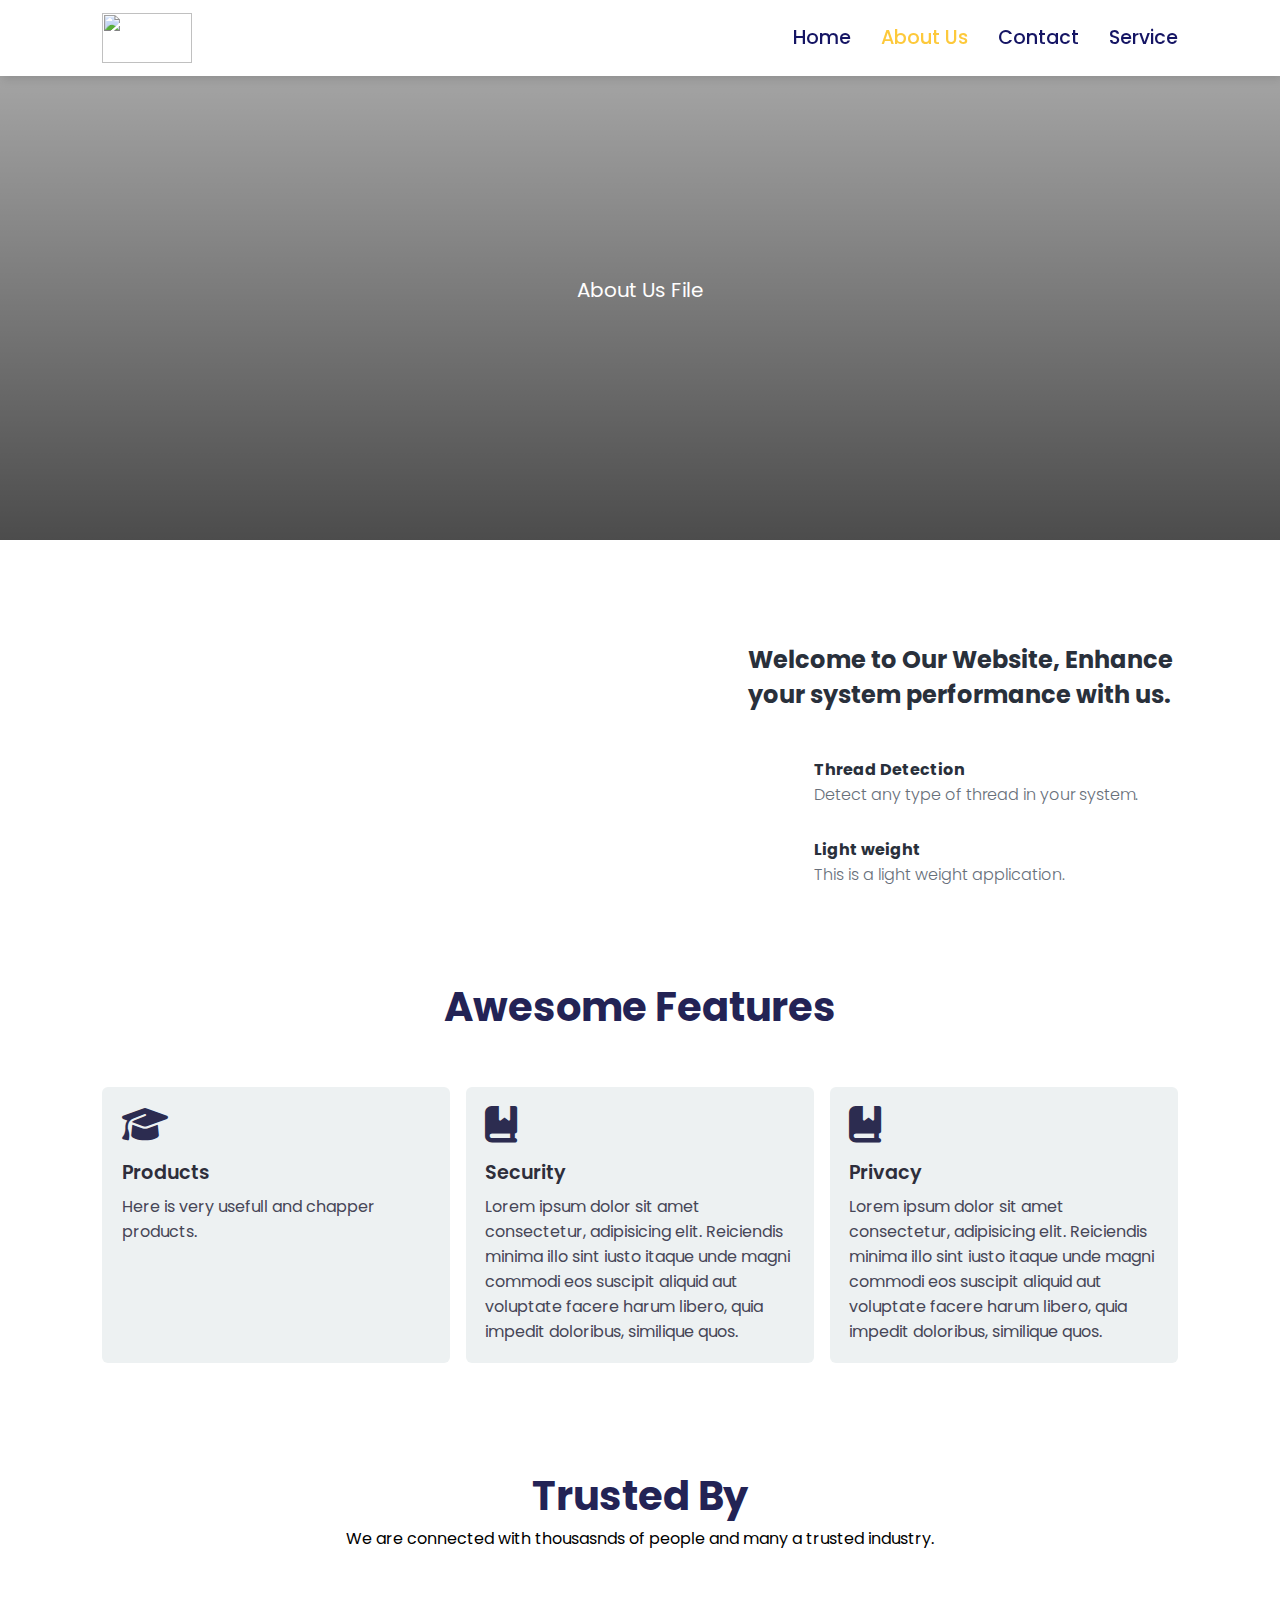
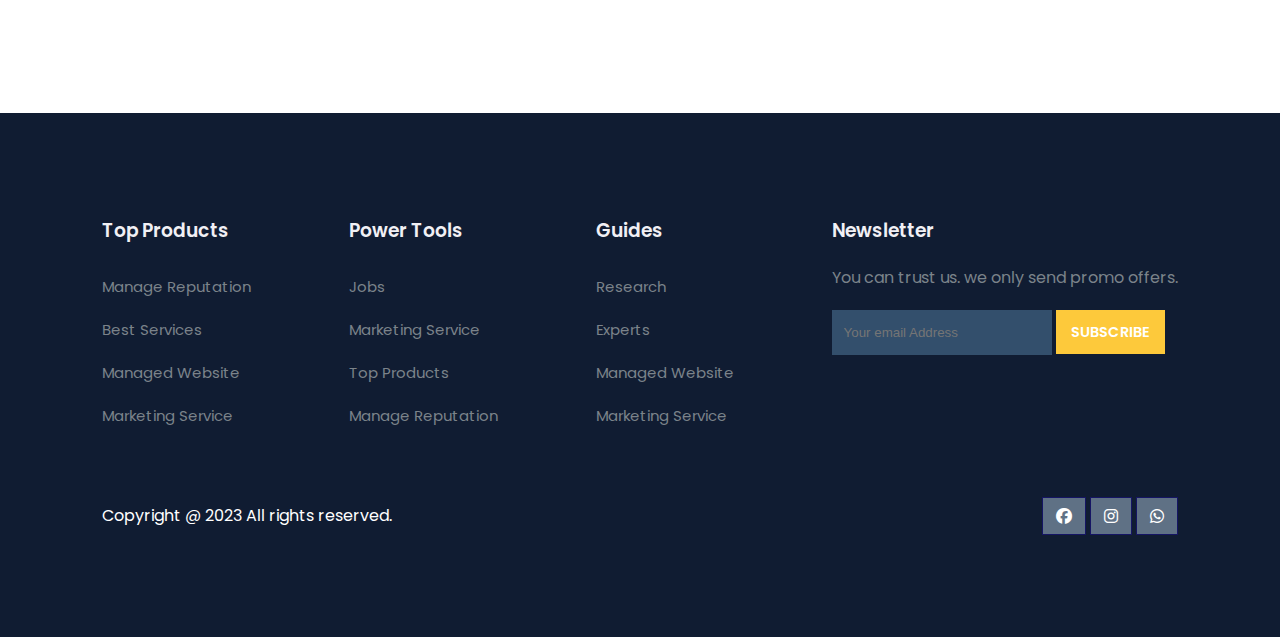
==== about.html @ 1febc12e "Add files via upload" ====
<!DOCTYPE html>
<html lang="en">

<head>
	<meta charset="UTF-8">
	<meta name="viewport" content="width=device-width, initial-scale=1.0">
	<title>About</title>

	<!-- font Awesome CDN link -->
	<link rel="stylesheet" href="https://cdnjs.cloudflare.com/ajax/libs/font-awesome/6.1.1/css/all.min.css" />

	<!-- External CSS -->
	<link rel="stylesheet" href="style.css">
	<link rel="stylesheet" href="about.css">

	<!-- JQuery CDN link -->
	<script src="https://code.jquery.com/jquery-3.6.0.min.js"
		integrity="sha256-/xUj+3OJU5yExlq6GSYGSHk7tPXikynS7ogEvDej/m4=" crossorigin="anonymous"></script>
</head>

<body>
	<!-- Navigation start -->
	<nav>
		<img src="img/threat2.jpg" class="logo" alt="">
		<!-- 
		<p ><strong class="Logo">Deepak
			<br>
			Dadhich</strong></p> -->

		<div class="navigation">
			<ul>
				<i id="menu-close" class="fas fa-times"></i>
				<li><a href="index.html">Home</a></li>
				<li><a href="about.html" class="active">About Us</a></li>
				<!-- <li><a href="blog.html">Blog</a></li> -->
				<!-- <li><a href="courses.html">Courses</a></li> -->
				<li><a href="contact.html">Contact</a></li>

				<li><a href="service.html">Service</a></li>

				<!-- <li><a href="https://surveyheart.com/form/648849513ee3114aebeefc35">Registration</a></li> -->

			</ul>

			<img src="img/menu.png" id="menu-btn" alt="">
		</div>
	</nav>
	<!-- Navigation ends -->


	<!-- Hero section starts from here -->
	<section id="first-section">
		<div id="about-home">
			<p>About Us File</p>
		</div>
		<!-- <div id="about-word">
			<p>hi i am kishan sharma</p>
		</div> -->

	</section>
	<!-- Hero section ends from here -->


	<!-- About section starts from here -->
	<section id="about-container">
		<div class="about-img">
			<img src="img/a.png" alt="">
		</div>
		<div class="about-text">
			<h2>
				Welcome to Our Website, Enhance your system performance with us.
			</h2>
			<!-- <p>
				You can start and finish one of these popular courses in under a day - for free! Check out the list
				below.. Take the course for free.
			</p> -->

			<div class="about-fe">
				<img src="img/fe1.png" alt="">
				<div class="fe-text">
					<h5>Thread Detection</h5>
					<p>
						Detect any type of thread in your system.
					</p>
				</div>
			</div>
			<div class="about-fe">
				<img src="img/fe2.png" alt="">
				<div class="fe-text">
					<h5>Light weight</h5>
					<p>
						This is a light weight application.
					</p>
				</div>
			</div>
		</div>
	</section>
	<!-- About section ends from here -->


	<!-- Features section starts from here -->
	<section id="features">
		<h1>Awesome Features</h1>
		<!-- <p>Replenish man have thing gathering lights yielding shall you</p> -->

		<div class="fea-base">
			<div class="fea-box">
				<i class="fas fa-graduation-cap"></i>
				<h3>Products</h3>
				<p>
					Here is very usefull and chapper products.
				</p>
			</div>

			<div class="fea-box">
				<i class="fa-solid fa-book-bookmark"></i>
				<h3>Security</h3>
				<p>
					Lorem ipsum dolor sit amet consectetur, adipisicing elit. Reiciendis minima illo sint iusto itaque unde magni commodi eos suscipit aliquid aut voluptate facere harum libero, quia impedit doloribus, similique quos.
				</p>
			</div>
			
			<div class="fea-box">
				<i class="fa-solid fa-book-bookmark"></i>
				<h3>Privacy</h3>
				<p>
					Lorem ipsum dolor sit amet consectetur, adipisicing elit. Reiciendis minima illo sint iusto itaque unde magni commodi eos suscipit aliquid aut voluptate facere harum libero, quia impedit doloribus, similique quos.
				</p>
			</div>

			<!-- <div class="fea-box">
				<i class="fas fa-award"></i>
				<h3>Global Certification</h3>
				<p>
					One make creepeth, man bearing theira firmament won't great heaven
				</p>
			</div> -->
		</div>
	</section>
	<!-- Features section ends from here -->


	<!-- Trust section starts from here -->
	<section id="trust">
		<h1>Trusted By</h1>
		<p>We are connected with thousasnds of people and many a trusted industry.</p>
		<div class="trust-img">
			<img src="img/trust (1).png" alt="">
			<img src="img/trust (2).png" alt="">
			<img src="img/trust (3).png" alt="">
			<img src="img/trust (4).png" alt="">
			<img src="img/trust (5).png" alt="">
			<img src="img/trust (6).png" alt="">
		</div>
	</section>
	<!-- Trust section ends from here -->


	<!-- Footer section starts from here -->
	<footer>
		<div class="footer-col">
			<h3>Top Products</h3>
			<li>Manage Reputation</li>
			<li>Best Services</li>
			<li>Managed Website</li>
			<li>Marketing Service</li>
		</div>

		<div class="footer-col">
			<h3>Power Tools</h3>
			<li>Jobs</li>
			<li>Marketing Service</li>
			<li>Top Products</li>
			<li>Manage Reputation</li>
		</div>

		<!-- <div class="footer-col">
			<h3>Power Tools</h3>
			<li>Managed Website</li>
			<li>Manage Reputation</li>
			<li>Top Products</li>
			<li>Marketing Service</li>
		</div> -->

		<div class="footer-col">
			<h3>Guides</h3>
			<li>Research</li>
			<li>Experts</li>
			<li>Managed Website</li>
			<li>Marketing Service</li>
		</div>

		<div class="footer-col">
			<h3>Newsletter</h3>
			<p>You can trust us. we only send promo offers.</p>

			<div class="subscribe">
				<input type="email" placeholder="Your email Address">
				<a href="#" class="yellow">SUBSCRIBE</a>
			</div>
		</div>

		<div class="copyright">
			<p>
				Copyright @ 2023 All rights reserved.
			</p>
			<div class="pro-links">
				<i class="fab fa-facebook"><a href="https://www.facebook.com/profile.php?id=100095024605093"></a></i>
				<i class="fab fa-instagram"><a
						href="https://instagram.com/mr._deepak_dadhich?igshid=MzNINGNkZWQ4Mg=="></a></i>
				<i class="fab fa-whatsapp"><a href="https://whatsapp.com/dl/"></a></i>
			</div>
		</div>
	</footer>
	<!-- Footer section ends from here -->

	<script>
		// Show menu links on burger click
		$('#menu-btn').click(function () {
			$('nav .navigation ul').addClass('active')
		});

		// Hide navbar on click function
		$('#menu-close').click(function () {
			$('nav .navigation ul').removeClass('active')
		});
	</script>
</body>

</html>
---- style.css ----
@import url('https://fonts.googleapis.com/css2?family=Inter:wght@100;200;300;400;500&family=Poppins:ital,wght@0,100;0,200;0,300;0,400;0,500;0,600;0,700;0,800;0,900;1,700;1,800;1,900&display=swap');

* {
	margin: 0;
	padding: 0;
	box-sizing: border-box;
}

body {
	font-family: 'Poppins', sans-serif;
}

h1 {
	font-size: 2.5rem;
	font-weight: 700;
	color: rgb(35, 35, 85);
}

span {
	font-size: .9rem;
}

h6 {
	font-size: 1.1rem;
	color: rgb(24, 24, 49);
}


/*------------- Navigation style start ------------*/
nav {
	position: fixed;
	width: 100%;

	background-color: rgb(255, 255, 255);

	/* background: linear-gradient(to left, red, blue, purple, white, black); */

	display: flex;
	justify-content: space-between;
	align-items: center;
	padding: 1vw 8vw;
	box-shadow: 2px 2px 10px rgba(0, 0, 0, 0.15);
	z-index: 1;
}

nav .logo {
	width: 90px;
	height: 50px;
	cursor: pointer;
	color: red;
}

nav .navigation {
	display: flex;
}

#menu-btn {
	width: 30px;
	height: 30px;
	display: none;
}

#menu-close {
	display: none;
}

nav .navigation ul {
	display: flex;
	justify-content: flex-end;
	align-items: center;
}

nav .navigation ul li {
	list-style: none;
	margin-left: 30px;
}

nav .navigation ul li a {
	text-decoration: none;
	color: rgb(21, 21, 100);
	font-size: 1.2rem;
	font-weight: 500;
	transition: 0.3s ease;
}

nav .navigation ul li a.active,
nav .navigation ul li a:hover {
	color: #FDC93B;

}

/*------------- Navigation style end ------------*/



/*------------- Hero section styling start --------------*/
#home {
	background-image: linear-gradient(rgba(9, 5, 54, 0.3), rgba(5, 4, 46, 0.7)), url("img/threat5.jpg");
	width: 100%;
	height: 100vh;
	background-size: cover;
	background-position: center center;
	display: flex;
	flex-direction: column;
	justify-content: center;
	align-items: center;
	text-align: center;
	padding-top: 40px;
}

#home h2 {
	color: #fff;
	font-size: 2.2rem;
	letter-spacing: 1px;
}

#home p {
	width: 50%;
	color: #fff;
	font-size: 0.9rem;
	line-height: 25px;
}

#home .btn {
	margin-top: 30px;
}

#home a {
	text-decoration: none;
	font-size: 0.9rem;
	padding: 13px 35px;
	background-color: #fff;
	font-weight: 600;
	border-radius: 5px;
}

#home a.blue {
	color: #fff;
	background: rgb(21, 21, 100);
	transition: 0.3s ease;
}

#home a.blue:hover {
	color: rgb(21, 21, 100);
	background: #fff;
}

#home a.yellow {
	color: #fff;
	background: #fdc938;
	transition: 0.3s ease;
}

#home a.yellow:hover {
	color: rgb(21, 21, 100);
	background: #fff;
}

/*------------- Hero section styling end --------------*/


/*------------- Features section styling start -------------*/
#features {
	padding: 5vw 8vw 0 8vw;
	text-align: center;
}

#features .fea-base {
	display: grid;
	grid-template-columns: repeat(auto-fit, minmax(320px, 1fr));
	grid-gap: 1rem;
	margin-top: 50px;
}

#features .fea-box {
	background: #edf1f2;
	text-align: start;
	padding: 1.2rem;
	border-radius: 6px;
}

#features .fea-box i {
	font-size: 2.3rem;
	color: rgb(44, 44, 80);
}

#features .fea-box h3 {
	font-size: 1.2rem;
	font-weight: 600;
	color: rgb(46, 46, 59);
	padding: 13px 0 7px 0;
}

#features .fea-box p {
	font-size: 1rem;
	font-weight: 400;
	color: rgb(70, 70, 87);
}

/*------------- Features section styling end -------------*/


/*------------- Courses section styling start ------------*/
#course {
	padding: 8vw 8vw 2vw 8vw;
	text-align: center;
}

#course .course-box {
	display: grid;
	grid-template-columns: repeat(auto-fit, minmax(320px, 1fr));
	grid-gap: 1rem;
	margin-top: 50px;
}

#course .courses {
	text-align: start;
	background: #edf1f2;
	height: 100%;
	/* position: relative; */
	/* display: flex; */
}

#course .courses img {
	width: 100%;
	height: 50%;
	background-size: cover;
	background-position: center;
}

#course .courses .details {
	padding: 10px 10px 0 10px;
}

#course .courses .details i {
	color: #fdc93b;
	font-size: .9rem;
}

#course .courses .cost {
	background-color: rgb(74, 74, 136);
	color: #fff;
	line-height: 70px;
	width: 70px;
	height: 70px;
	text-align: center;
	border-radius: 50%;
	position: absolute;
	right: 15px;
	bottom: 100px;
}

/*------------- Courses section styling end ------------*/


/*------------- Registration section styling start ----------*/
/* #registration {
	padding: 6vw 8vw 6vw 8vw;
	background-image: linear-gradient(rgba(99, 112, 168, 0.5), rgba(81, 91, 233, 0.5)), url("img/signup.jpg");
	width: 100%;
	height: 100%;
	background-size: cover;
	background-position: center;
	display: flex;
	justify-content: space-between;
	align-items: center;
}

#registration .reminder,
#registration .reminder h1 {
	color: #fff;
}

#registration .reminder .time {
	display: flex;
	margin-top: 40px;
}

#registration .reminder .time .date {
	text-align: center;
	padding: 13px 33px;
	background: rgba(255, 255, 255, 0.25);
	backdrop-filter: blur(4px);
	box-shadow: 0 8px 32px 0 rgba(31, 38, 135, 0.37);
	border-radius: 10px;
	margin: 0 5px 10px 5px;
	border: 1px solid rgba(255, 255, 255, 0.18);
	font-size: 1.1rem;
	font-weight: 600;
}

#registration .form {
	background: #fff;
	border-radius: 8px;
	display: flex;
	flex-direction: column;
	padding: 40px;
	box-shadow: 0 8px 32px 0 rgba(31, 38, 135, 0.37);
}

#registration .form input {
	margin: 15px 0;
	padding: 15px 10px;
	border: 1px solid rgb(84, 40, 241);
	outline: none;
}

#registration .form input::placeholder {
	color: #413c3c;
	font-weight: 500;
	font-size: 0.9rem;
}

#registration .form .btn {
	margin-top: 20px;
}

#registration .form a.yellow {
	text-decoration: none;
	font-size: 0.9rem;
	padding: 13px 35px;
	background-color: #fff;
	font-weight: 600;
	border-radius: 5px;
	color: #fff;
	background: #fdc938;
	transition: 0.3s ease;
}

#registration .form a.yellow:hover {
	color: rgb(21, 21, 100);
	background: #fff;
} */

/*------------- Registration section styling end ----------*/



/*------------- Experts section styling starts ----------*/
#experts {
	padding: 8vw 8vw 8vw 8vw;
	text-align: center;
}

#experts .expert-box {
	display: grid;
	grid-template-columns: repeat(auto-fit, minmax(250px, 1fr));
	grid-gap: 1rem;
	margin-top: 50px;
}

#experts .expert-box .profile {
	background: #fafaf1;
	padding: 30px 10px;
	box-shadow: rgba(17, 17, 26, 0.05) 0px 1px 0px, rgba(17, 17, 26, 0.1) 0px 0px 8px;
}

#experts .expert-box .profile img {
	height: 100px;
	width: 100px;

}

#experts .expert-box .profile:hover {
	box-shadow: rgba(0, 0, 0, 0.1) 0px 10px 50px;
}

.pro-links {
	margin-top: 10px;
}

.pro-links i {
	padding: 10px 13px;
	border: 1px solid rgb(21, 21, 100);
	cursor: pointer;
	transition: 0.3s ease;
}

.pro-links i:hover {
	background: rgb(21, 21, 100);
	color: #fff;
}

/* #kuta{
	
} */
/*------------- Experts section styling ends ----------*/



/*------------- Footer section styling starts ------------*/
footer {
	padding: 8vw;
	background-color: #101c32;
	display: flex;
	justify-content: space-between;
	align-items: flex-start;
	flex-wrap: wrap;
}

footer .footer-col {
	padding-bottom: 40px;
}

footer h3 {
	color: rgb(241, 240, 245);
	font-weight: 600;
	padding-bottom: 20px;
}

footer li {
	list-style: none;
	color: #7b838a;
	padding: 10px 0;
	font-size: 15px;
	cursor: pointer;
	transition: 0.3s ease;
}

footer li:hover {
	color: rgb(241, 240, 245);
}

footer p {
	color: #7b838a;
}

footer .subscribe {
	margin-top: 20px;
}

footer input {
	width: 220px;
	padding: 15px 12px;
	background: #334F6C;
	border: none;
	outline: none;
	color: #fff;
}

footer .subscribe a {
	text-decoration: none;
	font-size: 0.9rem;
	padding: 12px 15px;
	background-color: #fff;
	font-weight: 600;
}

footer .subscribe a.yellow {
	color: #fff;
	background: #fdc93b;
	transition: 0.3s ease;
}

footer .subscribe a.yellow:hover {
	color: rgb(21, 21, 100);
	background: #fff;
}

footer .copyright {
	margin-top: 20px;
	width: 100%;
	display: flex;
	justify-content: space-between;
	align-items: center;
	flex-wrap: wrap;
}

footer .copyright p,
footer .copyright p>a {
	color: #fff;
	text-decoration: none;
}

footer .copyright .pro-links {
	margin-top: 0px;
}

footer .copyright .pro-links i {
	background-color: #5f7185;
	color: #fff;
}

footer .copyright .pro-links i:hover {
	background: #fdc93b;
	color: #2c2c2c;
}

/*------------- Footer section styling ends ------------*/



/*---------------------------------------------------------*/
/*-------------------- Ipad screen styling ----------------*/
/*---------------------------------------------------------*/
@media screen and (max-width: 789px) {
	nav {
		padding: 15px 20px;
	}

	nav img {
		width: 130px;
	}

	#menu-btn {
		display: initial;
		cursor: pointer;
	}

	#menu-close {
		display: initial;
		font-size: 1.6rem;
		color: #fff;
		padding: 30px 0 20px 20px;
		cursor: pointer;
	}

	nav .navigation ul {
		position: absolute;
		top: 0;
		right: -220px;
		display: flex;
		flex-direction: column;
		justify-content: flex-start;
		align-items: flex-start;
		width: 220px;
		height: 100vh;
		background: rgba(17, 20, 104, 0.45);
		backdrop-filter: blur(4.5px);
		border: 1px solid rgba(255, 255, 255, 0.18);
		transition: 0.3s ease-in;
	}

	nav .navigation ul.active {
		right: 0;
	}

	nav .navigation ul li {
		padding: 20px 0 20px 40px;
		margin-left: 0;
	}

	nav .navigation ul li a {
		color: #fff;
	}

	#home {
		padding: 0px;
	}

	#home p {
		width: 90%;
	}

	#features {
		padding: 8vw 4vw 0 4vw;
	}

	#course {
		padding: 8vw 4vw 8vw 4vw;
	}

	#registration {
		padding: 6vw 4vw 6vw 4vw;
		gap: 2.2rem;
	}

	#registration .reminder .time {
		display: flex;
		justify-content: space-between;
		flex-wrap: wrap;
		margin-top: 40px;
	}

	#experts {
		padding: 8vw 4vw 6vw 4vw;
	}

	footer .copyright .pro-links {
		margin-top: 20px;
	}
}


@media screen and (max-width: 475px) {
	#registration {
		flex-direction: column;
	}

	.reminder p,
	.reminder h1 {
		text-align: center;
	}

	.reminder h1 {
		font-size: 1.8rem;
	}

	#registration .reminder .time {
		justify-content: space-evenly;
		margin-top: 20px;
	}
}
---- about.css ----
#about-home {
	background-image: linear-gradient(rgba(0, 0, 0, 0.3), rgba(0, 0, 0, 0.7)), url("img/threat1.jpg");
	/* background-image: url("img/back1.jpg"); */
	width: 100%;
	height: 60vh;
	background-size: cover;
	background-position: center center;
	display: flex;
	flex-direction: column;
	justify-content: center;
	align-items: center;
	text-align: center;
	padding-top: 40px;
}

#about-home{
	color: #fffefe;
}
#about-home p{
	color: #fffefe;
	font-size: 20px;
}

#about-home h2 {
	color: #fffefe;
	font-size: 2.2rem;
	letter-spacing: 1px;
}

#about-container {
	display: flex;
	align-items: center;
	padding: 8vw 8vw 2vw 8vw;
}

#about-container .about-img {
	width: 60%;
	padding-right: 60px;
}

#about-container .about-img img {
	width: 100%;
}

#about-container .about-text {
	width: 40%;
}

#about-container .about-text h2 {
	color: #29303B;
	padding-bottom: 15px;
}

#about-container .about-text p {
	color: #686F7A;
	font-weight: 300;
}

#about-container .about-text .about-fe {
	display: flex;
	justify-content: space-between;
	align-items: flex-start;
	margin-top: 30px;
}

#about-container .about-text .about-fe img {
	width: 50px;
	background-size: cover;
	background-position: center;
	margin-right: 20px;
}

#about-container .about-text .about-fe .fe-text {
	width: 90%;
}

#about-container .about-text .about-fe .fe-text h5 {
	font-size: 16px;
	color: #29303B;
}



/*------------------- Trust section starts from here ---------------*/
#trust {
	text-align: center;
	padding: 8vw;
}

#trust .trust-img {
	margin-top: 60px;
	display: flex;
	justify-content: space-between;
}

#trust .trust-img img {
	width: 90px;
	height: auto;
}

/*------------------- Trust section ends from here ---------------*/




/*------------------------------------------------------------------*/
/*------------------- Tablet screen starts from here ---------------*/
/*------------------------------------------------------------------*/
@media screen and (max-width: 768px) {
	#about-container {
		padding: 8vw 4vw 2vw 4vw;
	}

	#about-container .about-img {
		padding-right: 30px;
	}

	#trust .trust-img img {
		width: 50px;
		height: auto;
	}
}


/*------------------------------------------------------------------*/
/*------------------- Smartphone screen starts from here ---------------*/
/*------------------------------------------------------------------*/
@media screen and (max-width: 475px) {
	#about-container {
		flex-direction: column-reverse;
	}

	#about-container .about-img {
		width: 100%;
		padding: 0;
	}

	#about-container .about-text {
		width: 100%;
		padding-bottom: 20px;
	}

	#trust .trust-img {
		margin-top: 40px;
		flex-wrap: wrap;
	}

	#trust .trust-img img {
		width: 60px;
		margin: 10px 15px;
		height: auto;
	}
}
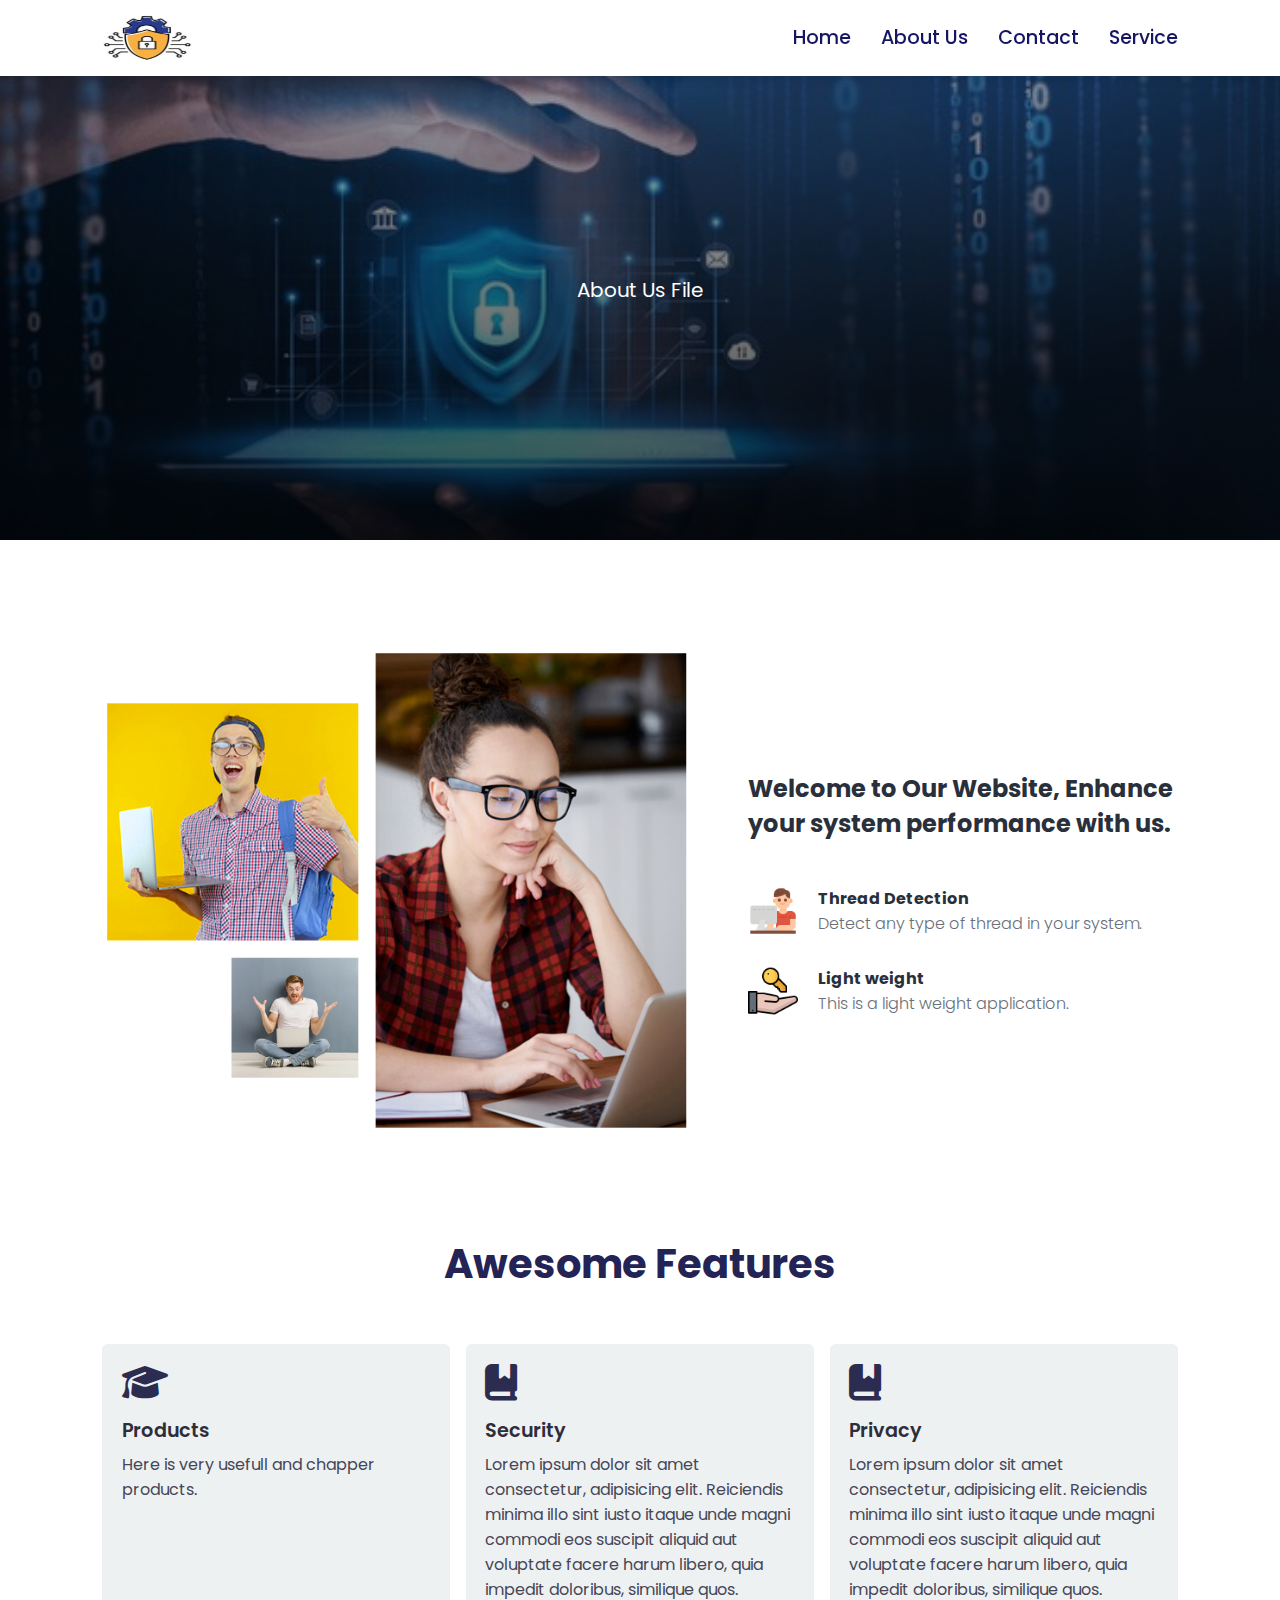
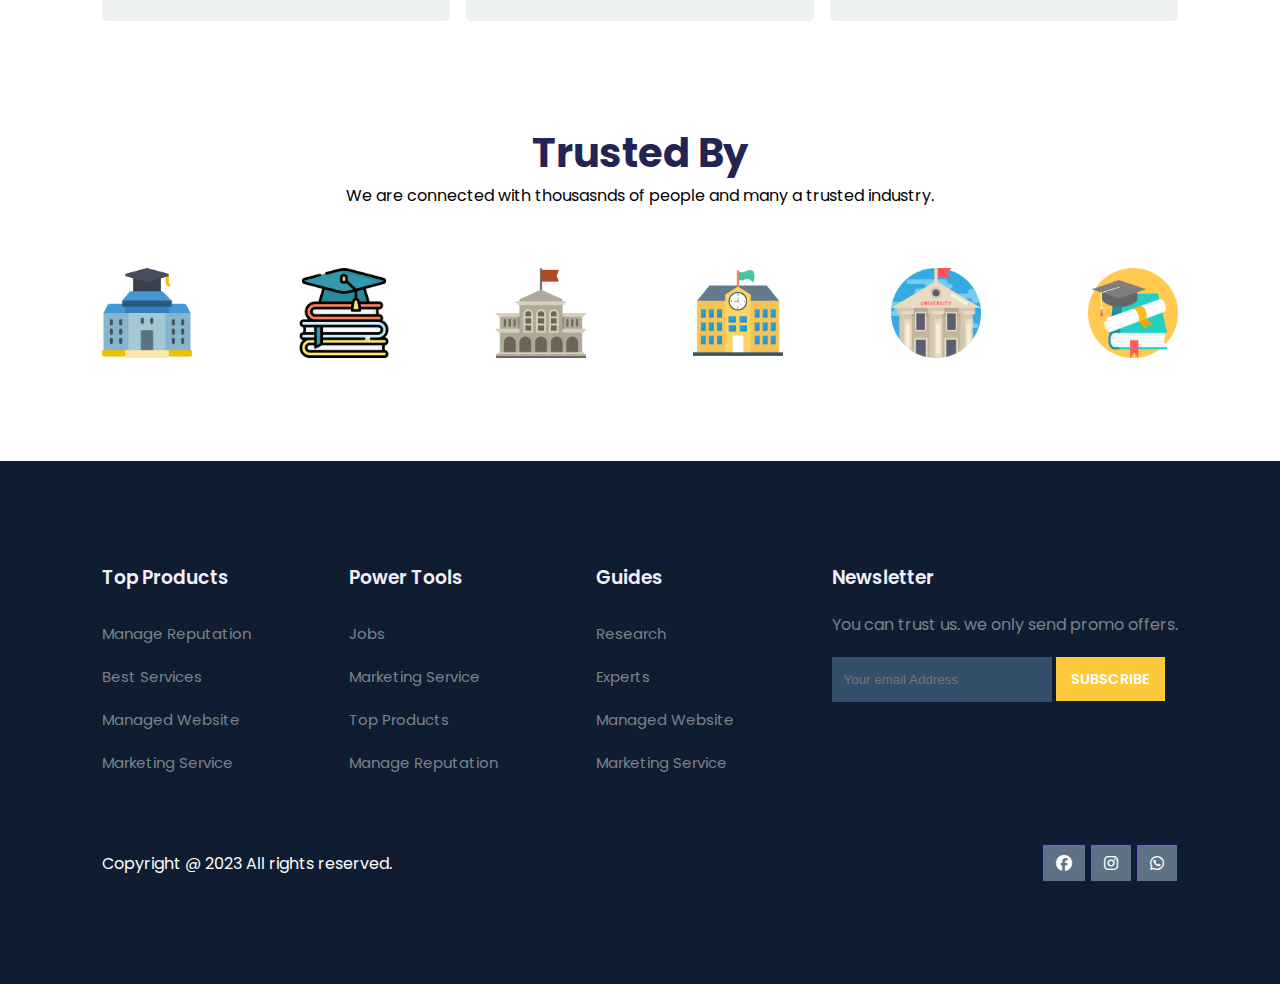
==== commit 7f455326: "Update about.html" ====
--- a/about.html
+++ b/about.html
@@ -31,7 +31,7 @@
 			<ul>
 				<i id="menu-close" class="fas fa-times"></i>
 				<li><a href="index.html">Home</a></li>
-				<li><a href="about.html" class="active">About Us</a></li>
+				<li><a href="about.html">About Us</a></li>
 				<!-- <li><a href="blog.html">Blog</a></li> -->
 				<!-- <li><a href="courses.html">Courses</a></li> -->
 				<li><a href="contact.html">Contact</a></li>
@@ -227,4 +227,4 @@
 	</script>
 </body>
 
-</html>+</html>
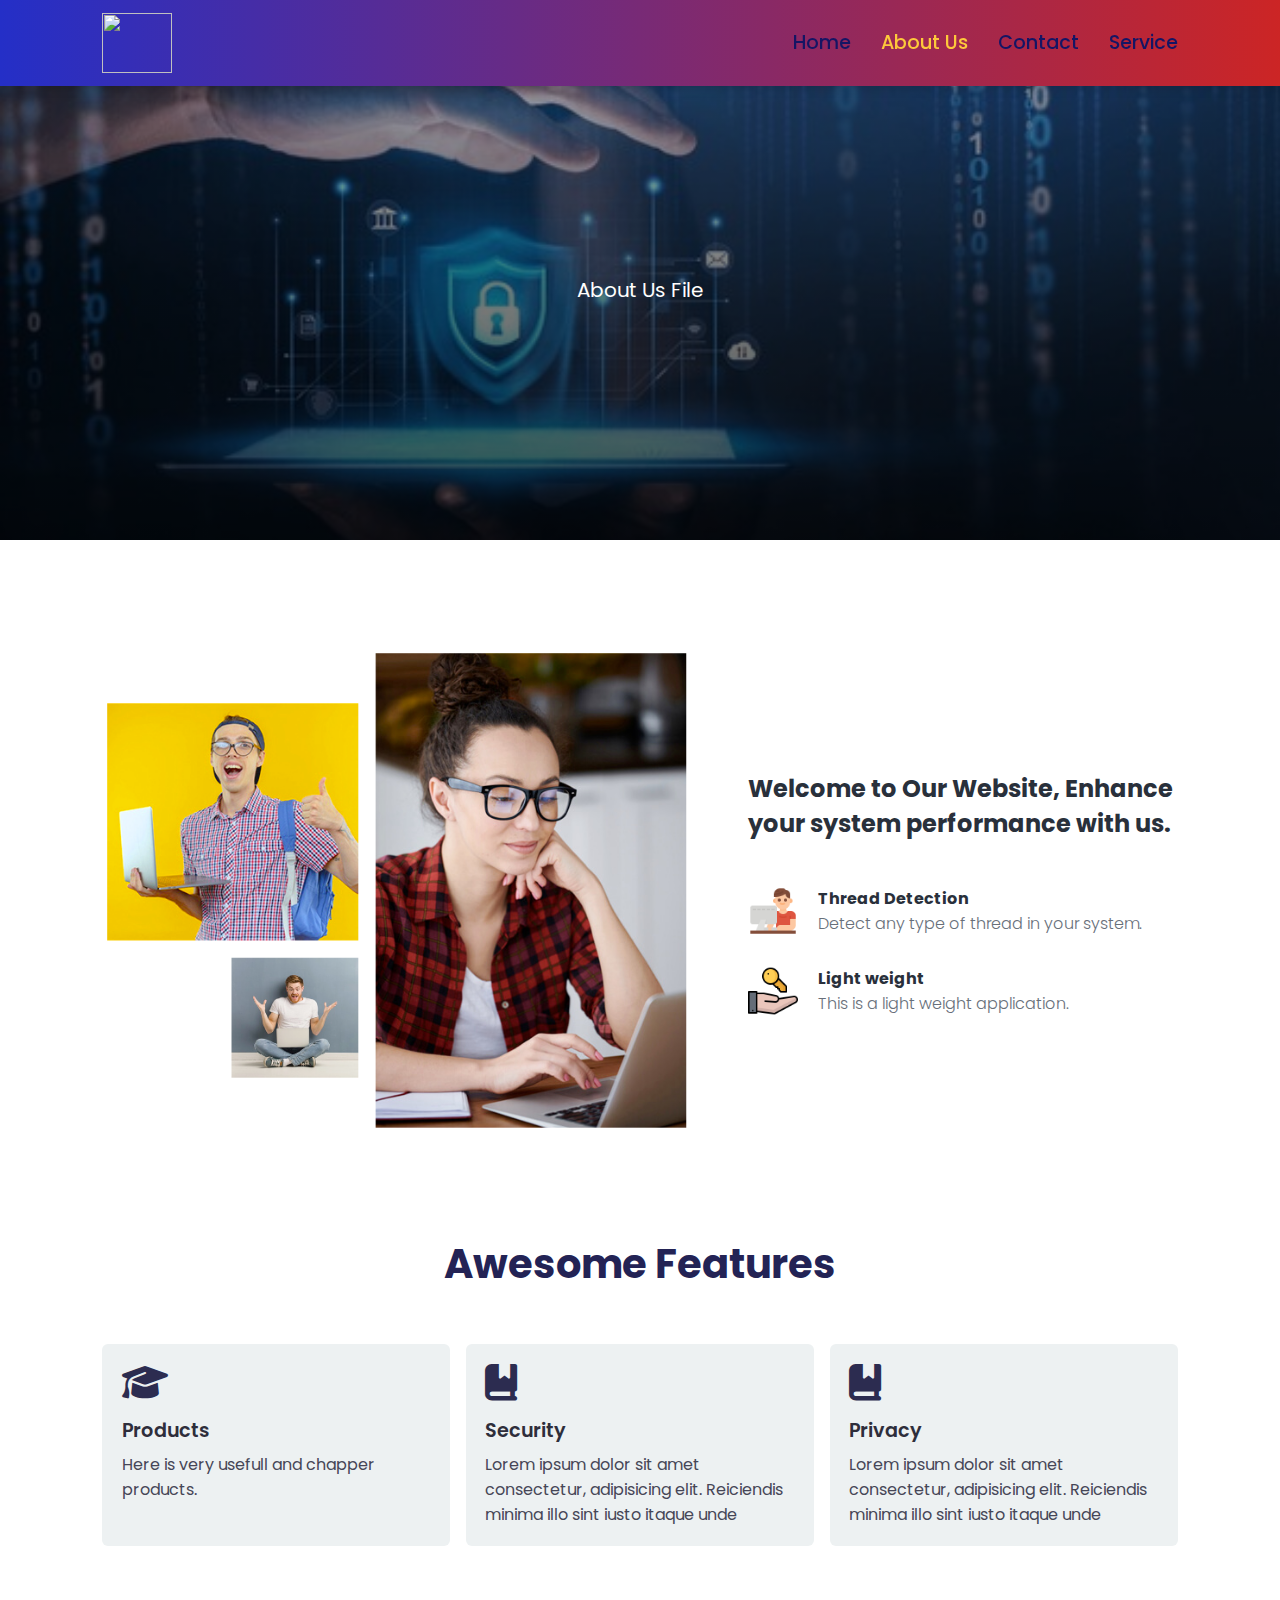
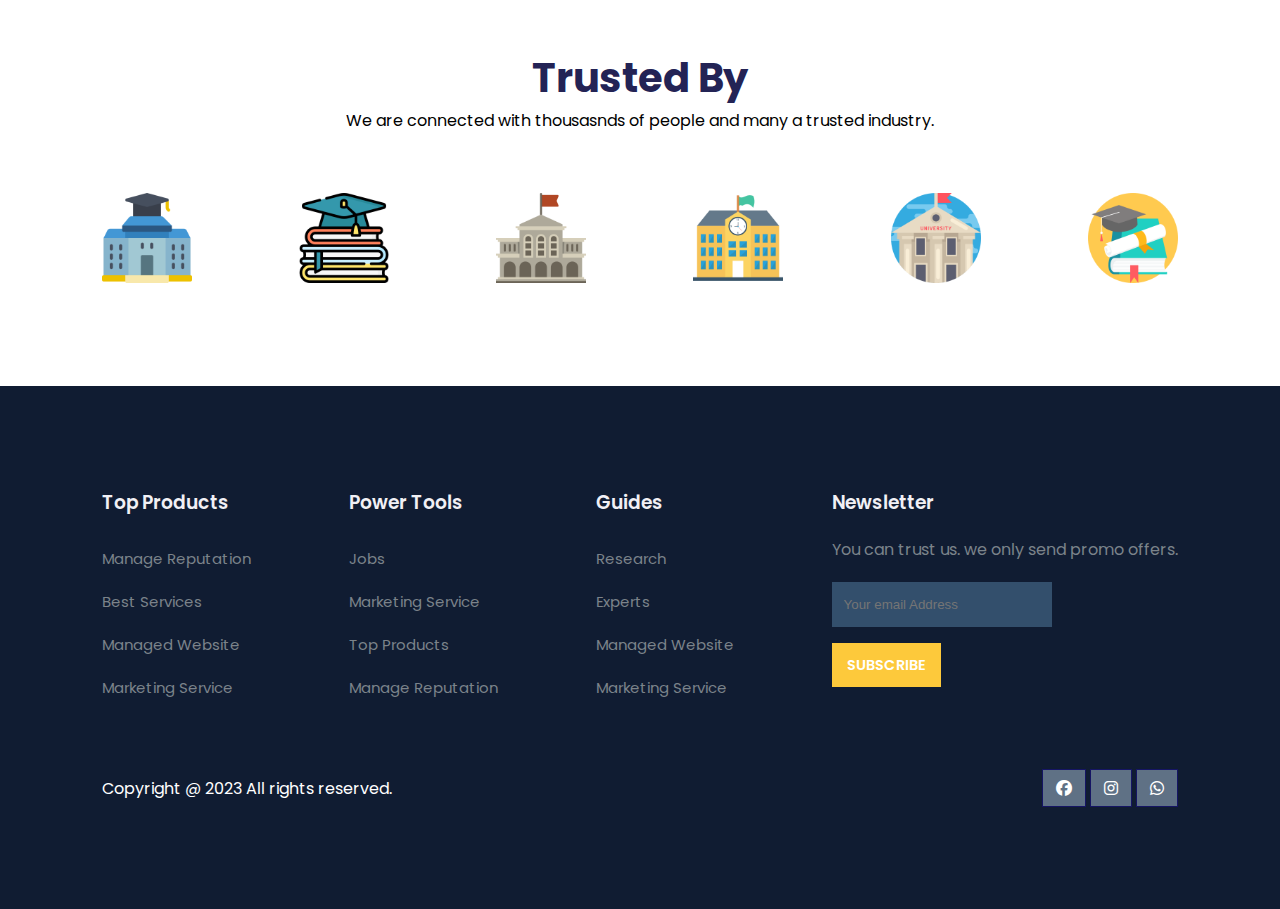
==== commit bbd69204: "Update about.html" ====
--- a/about.html
+++ b/about.html
@@ -21,27 +21,20 @@
 <body>
 	<!-- Navigation start -->
 	<nav>
-		<img src="img/threat2.jpg" class="logo" alt="">
+		<img src="img/threat2.png" class="logo" alt="">
 		<!-- 
-		<p ><strong class="Logo">Deepak
+		<p ><strong class="Logo">kishan
 			<br>
-			Dadhich</strong></p> -->
+			sharma</strong></p> -->
 
 		<div class="navigation">
 			<ul>
 				<i id="menu-close" class="fas fa-times"></i>
 				<li><a href="index.html">Home</a></li>
-				<li><a href="about.html">About Us</a></li>
-				<!-- <li><a href="blog.html">Blog</a></li> -->
-				<!-- <li><a href="courses.html">Courses</a></li> -->
+				<li><a href="about.html" class="active">About Us</a></li>
 				<li><a href="contact.html">Contact</a></li>
-
 				<li><a href="service.html">Service</a></li>
-
-				<!-- <li><a href="https://surveyheart.com/form/648849513ee3114aebeefc35">Registration</a></li> -->
-
 			</ul>
-
 			<img src="img/menu.png" id="menu-btn" alt="">
 		</div>
 	</nav>
@@ -53,10 +46,6 @@
 		<div id="about-home">
 			<p>About Us File</p>
 		</div>
-		<!-- <div id="about-word">
-			<p>hi i am kishan sharma</p>
-		</div> -->
-
 	</section>
 	<!-- Hero section ends from here -->
 
@@ -70,10 +59,6 @@
 			<h2>
 				Welcome to Our Website, Enhance your system performance with us.
 			</h2>
-			<!-- <p>
-				You can start and finish one of these popular courses in under a day - for free! Check out the list
-				below.. Take the course for free.
-			</p> -->
 
 			<div class="about-fe">
 				<img src="img/fe1.png" alt="">
@@ -101,7 +86,6 @@
 	<!-- Features section starts from here -->
 	<section id="features">
 		<h1>Awesome Features</h1>
-		<!-- <p>Replenish man have thing gathering lights yielding shall you</p> -->
 
 		<div class="fea-base">
 			<div class="fea-box">
@@ -116,7 +100,7 @@
 				<i class="fa-solid fa-book-bookmark"></i>
 				<h3>Security</h3>
 				<p>
-					Lorem ipsum dolor sit amet consectetur, adipisicing elit. Reiciendis minima illo sint iusto itaque unde magni commodi eos suscipit aliquid aut voluptate facere harum libero, quia impedit doloribus, similique quos.
+					Lorem ipsum dolor sit amet consectetur, adipisicing elit. Reiciendis minima illo sint iusto itaque unde 
 				</p>
 			</div>
 			
@@ -124,17 +108,10 @@
 				<i class="fa-solid fa-book-bookmark"></i>
 				<h3>Privacy</h3>
 				<p>
-					Lorem ipsum dolor sit amet consectetur, adipisicing elit. Reiciendis minima illo sint iusto itaque unde magni commodi eos suscipit aliquid aut voluptate facere harum libero, quia impedit doloribus, similique quos.
+					Lorem ipsum dolor sit amet consectetur, adipisicing elit. Reiciendis minima illo sint iusto itaque unde 
 				</p>
 			</div>
 
-			<!-- <div class="fea-box">
-				<i class="fas fa-award"></i>
-				<h3>Global Certification</h3>
-				<p>
-					One make creepeth, man bearing theira firmament won't great heaven
-				</p>
-			</div> -->
 		</div>
 	</section>
 	<!-- Features section ends from here -->
@@ -174,14 +151,6 @@
 			<li>Manage Reputation</li>
 		</div>
 
-		<!-- <div class="footer-col">
-			<h3>Power Tools</h3>
-			<li>Managed Website</li>
-			<li>Manage Reputation</li>
-			<li>Top Products</li>
-			<li>Marketing Service</li>
-		</div> -->
-
 		<div class="footer-col">
 			<h3>Guides</h3>
 			<li>Research</li>
@@ -195,7 +164,7 @@
 			<p>You can trust us. we only send promo offers.</p>
 
 			<div class="subscribe">
-				<input type="email" placeholder="Your email Address">
+				<input type="email" placeholder="Your email Address"><br><br>
 				<a href="#" class="yellow">SUBSCRIBE</a>
 			</div>
 		</div>
--- a/style.css
+++ b/style.css
@@ -33,7 +33,7 @@
 
 	background-color: rgb(255, 255, 255);
 
-	/* background: linear-gradient(to left, red, blue, purple, white, black); */
+	 background: linear-gradient(to left, rgb(204, 37, 37), rgb(36, 47, 199)); 
 
 	display: flex;
 	justify-content: space-between;
@@ -44,8 +44,8 @@
 }
 
 nav .logo {
-	width: 90px;
-	height: 50px;
+	width: 70px;
+	height: 60px;
 	cursor: pointer;
 	color: red;
 }
@@ -253,88 +253,6 @@
 /*------------- Courses section styling end ------------*/
 
 
-/*------------- Registration section styling start ----------*/
-/* #registration {
-	padding: 6vw 8vw 6vw 8vw;
-	background-image: linear-gradient(rgba(99, 112, 168, 0.5), rgba(81, 91, 233, 0.5)), url("img/signup.jpg");
-	width: 100%;
-	height: 100%;
-	background-size: cover;
-	background-position: center;
-	display: flex;
-	justify-content: space-between;
-	align-items: center;
-}
-
-#registration .reminder,
-#registration .reminder h1 {
-	color: #fff;
-}
-
-#registration .reminder .time {
-	display: flex;
-	margin-top: 40px;
-}
-
-#registration .reminder .time .date {
-	text-align: center;
-	padding: 13px 33px;
-	background: rgba(255, 255, 255, 0.25);
-	backdrop-filter: blur(4px);
-	box-shadow: 0 8px 32px 0 rgba(31, 38, 135, 0.37);
-	border-radius: 10px;
-	margin: 0 5px 10px 5px;
-	border: 1px solid rgba(255, 255, 255, 0.18);
-	font-size: 1.1rem;
-	font-weight: 600;
-}
-
-#registration .form {
-	background: #fff;
-	border-radius: 8px;
-	display: flex;
-	flex-direction: column;
-	padding: 40px;
-	box-shadow: 0 8px 32px 0 rgba(31, 38, 135, 0.37);
-}
-
-#registration .form input {
-	margin: 15px 0;
-	padding: 15px 10px;
-	border: 1px solid rgb(84, 40, 241);
-	outline: none;
-}
-
-#registration .form input::placeholder {
-	color: #413c3c;
-	font-weight: 500;
-	font-size: 0.9rem;
-}
-
-#registration .form .btn {
-	margin-top: 20px;
-}
-
-#registration .form a.yellow {
-	text-decoration: none;
-	font-size: 0.9rem;
-	padding: 13px 35px;
-	background-color: #fff;
-	font-weight: 600;
-	border-radius: 5px;
-	color: #fff;
-	background: #fdc938;
-	transition: 0.3s ease;
-}
-
-#registration .form a.yellow:hover {
-	color: rgb(21, 21, 100);
-	background: #fff;
-} */
-
-/*------------- Registration section styling end ----------*/
-
-
 
 /*------------- Experts section styling starts ----------*/
 #experts {
@@ -381,9 +299,7 @@
 	color: #fff;
 }
 
-/* #kuta{
-	
-} */
+
 /*------------- Experts section styling ends ----------*/
 
 
@@ -600,4 +516,4 @@
 		justify-content: space-evenly;
 		margin-top: 20px;
 	}
-}+}
